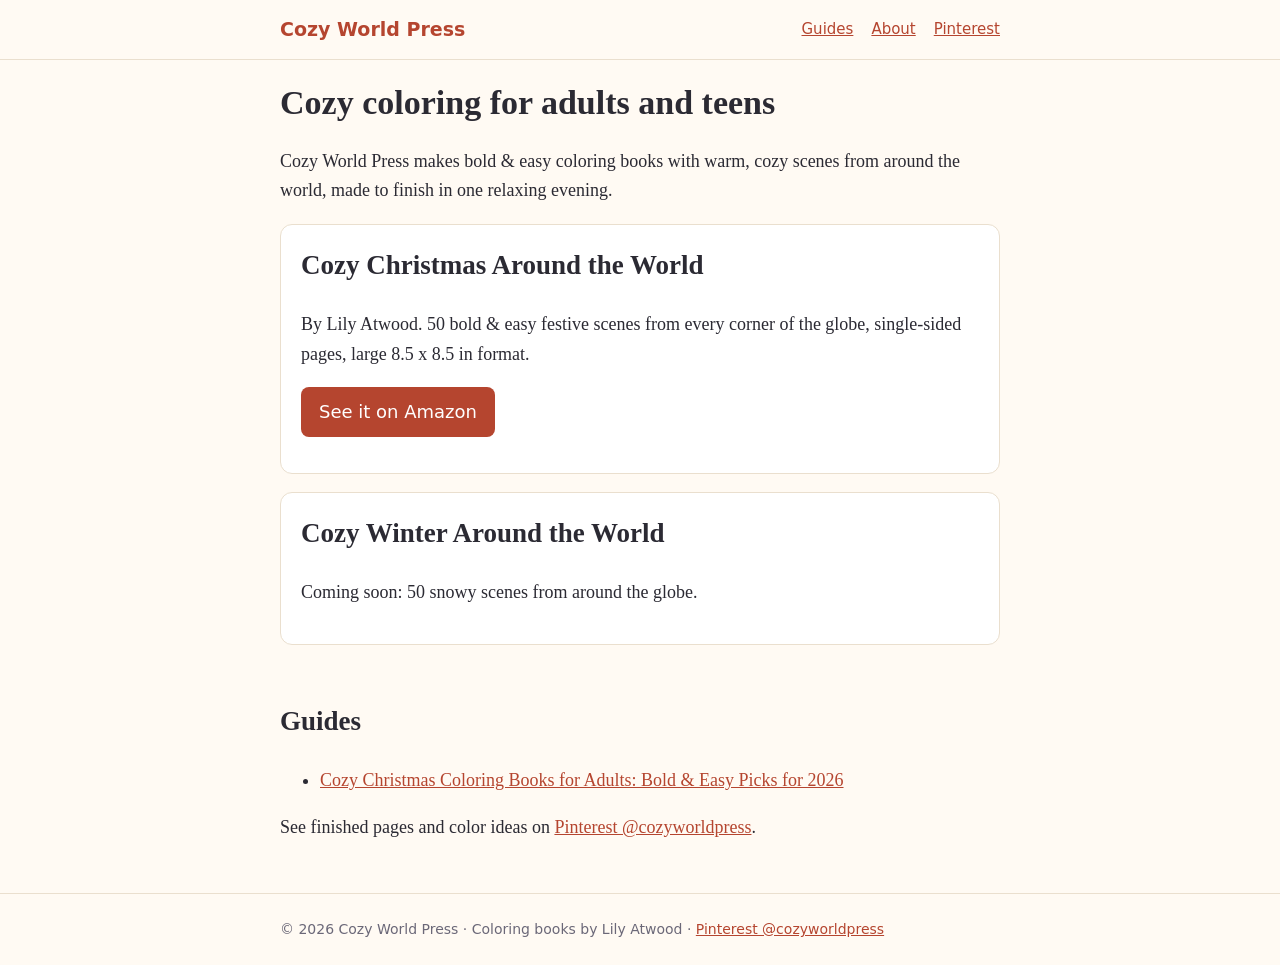
==== index.html @ 7a739579 "Cozy World Press hub: home, about, Christmas coloring guide" ====
<!doctype html><html lang="en"><head><meta charset="utf-8"><meta name="viewport" content="width=device-width,initial-scale=1">
<title>Cozy World Press | Bold &amp; Easy Cozy Coloring Books for Adults</title><meta name="description" content="Bold &amp; easy cozy coloring books for adults and teens by Lily Atwood, plus guides to choosing and enjoying holiday coloring books."><link rel="canonical" href="https://weslopes-eng.github.io/cozyworldpress/">
<meta property="og:type" content="website"><meta property="og:title" content="Cozy World Press | Bold &amp; Easy Cozy Coloring Books for Adults"><meta property="og:description" content="Bold &amp; easy cozy coloring books for adults and teens by Lily Atwood, plus guides to choosing and enjoying holiday coloring books."><meta property="og:url" content="https://weslopes-eng.github.io/cozyworldpress/"><meta property="og:site_name" content="Cozy World Press">
<link rel="stylesheet" href="https://weslopes-eng.github.io/cozyworldpress/style.css"><script type="application/ld+json">{"@context": "https://schema.org", "@type": "WebSite", "name": "Cozy World Press", "url": "https://weslopes-eng.github.io/cozyworldpress/", "inLanguage": "en-US"}</script></head><body><header><div class="wrap"><nav><a class="logo" href="https://weslopes-eng.github.io/cozyworldpress/">Cozy World Press</a><a href="https://weslopes-eng.github.io/cozyworldpress/guides/cozy-christmas-coloring-books-for-adults/">Guides</a><a href="https://weslopes-eng.github.io/cozyworldpress/about/">About</a><a href="https://www.pinterest.com/cozyworldpress/" rel="noopener">Pinterest</a></nav></div></header>
<main class="wrap"><h1>Cozy coloring for adults and teens</h1><p>Cozy World Press makes bold &amp; easy coloring books with warm, cozy scenes from around the world, made to finish in one relaxing evening.</p>
<div class="card"><h2 style="margin-top:0">Cozy Christmas Around the World</h2><p>By Lily Atwood. 50 bold &amp; easy festive scenes from every corner of the globe, single-sided pages, large 8.5 x 8.5 in format.</p><p><a class="btn" href="https://www.amazon.com/dp/B0HMPD1G3W" rel="noopener">See it on Amazon</a></p></div>
<div class="card"><h2 style="margin-top:0">Cozy Winter Around the World</h2><p>Coming soon: 50 snowy scenes from around the globe.</p></div>
<h2>Guides</h2><ul><li><a href="https://weslopes-eng.github.io/cozyworldpress/guides/cozy-christmas-coloring-books-for-adults/">Cozy Christmas Coloring Books for Adults: Bold &amp; Easy Picks for 2026</a></li></ul>
<p>See finished pages and color ideas on <a href="https://www.pinterest.com/cozyworldpress/">Pinterest @cozyworldpress</a>.</p></main><footer><div class="wrap">© 2026 Cozy World Press · Coloring books by Lily Atwood · <a href="https://www.pinterest.com/cozyworldpress/">Pinterest @cozyworldpress</a></div></footer></body></html>
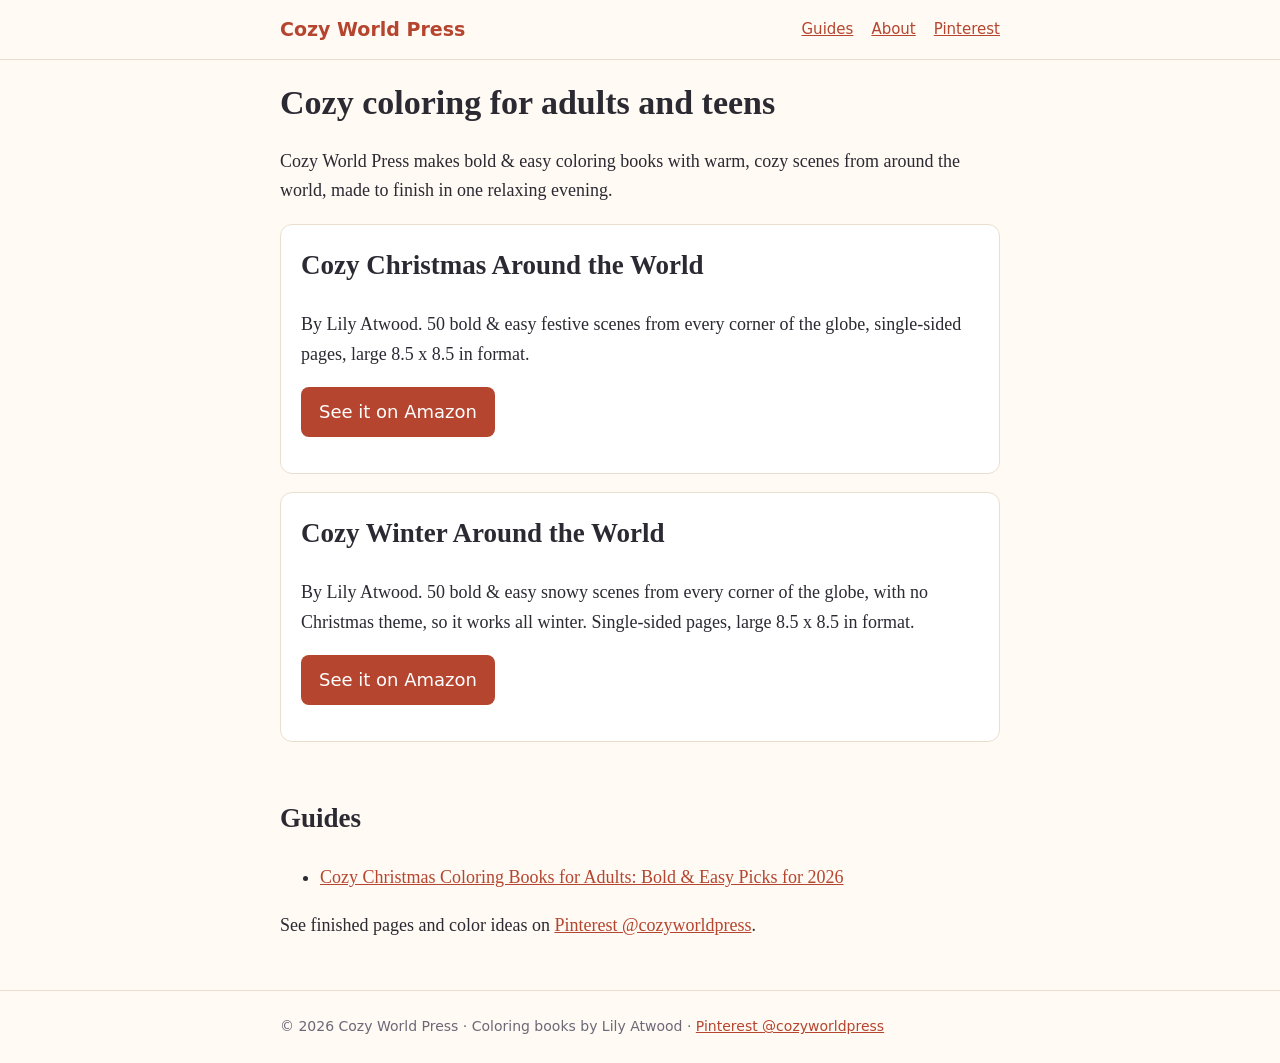
==== commit 8080e0ae: "Add Cozy Winter Around the World" ====
--- a/index.html
+++ b/index.html
@@ -4,6 +4,6 @@
 <link rel="stylesheet" href="https://weslopes-eng.github.io/cozyworldpress/style.css"><script type="application/ld+json">{"@context": "https://schema.org", "@type": "WebSite", "name": "Cozy World Press", "url": "https://weslopes-eng.github.io/cozyworldpress/", "inLanguage": "en-US"}</script></head><body><header><div class="wrap"><nav><a class="logo" href="https://weslopes-eng.github.io/cozyworldpress/">Cozy World Press</a><a href="https://weslopes-eng.github.io/cozyworldpress/guides/cozy-christmas-coloring-books-for-adults/">Guides</a><a href="https://weslopes-eng.github.io/cozyworldpress/about/">About</a><a href="https://www.pinterest.com/cozyworldpress/" rel="noopener">Pinterest</a></nav></div></header>
 <main class="wrap"><h1>Cozy coloring for adults and teens</h1><p>Cozy World Press makes bold &amp; easy coloring books with warm, cozy scenes from around the world, made to finish in one relaxing evening.</p>
 <div class="card"><h2 style="margin-top:0">Cozy Christmas Around the World</h2><p>By Lily Atwood. 50 bold &amp; easy festive scenes from every corner of the globe, single-sided pages, large 8.5 x 8.5 in format.</p><p><a class="btn" href="https://www.amazon.com/dp/B0HMPD1G3W" rel="noopener">See it on Amazon</a></p></div>
-<div class="card"><h2 style="margin-top:0">Cozy Winter Around the World</h2><p>Coming soon: 50 snowy scenes from around the globe.</p></div>
+<div class="card"><h2 style="margin-top:0">Cozy Winter Around the World</h2><p>By Lily Atwood. 50 bold &amp; easy snowy scenes from every corner of the globe, with no Christmas theme, so it works all winter. Single-sided pages, large 8.5 x 8.5 in format.</p><p><a class="btn" href="https://www.amazon.com/dp/B0HPPLG5WL" rel="noopener">See it on Amazon</a></p></div>
 <h2>Guides</h2><ul><li><a href="https://weslopes-eng.github.io/cozyworldpress/guides/cozy-christmas-coloring-books-for-adults/">Cozy Christmas Coloring Books for Adults: Bold &amp; Easy Picks for 2026</a></li></ul>
 <p>See finished pages and color ideas on <a href="https://www.pinterest.com/cozyworldpress/">Pinterest @cozyworldpress</a>.</p></main><footer><div class="wrap">© 2026 Cozy World Press · Coloring books by Lily Atwood · <a href="https://www.pinterest.com/cozyworldpress/">Pinterest @cozyworldpress</a></div></footer></body></html>
